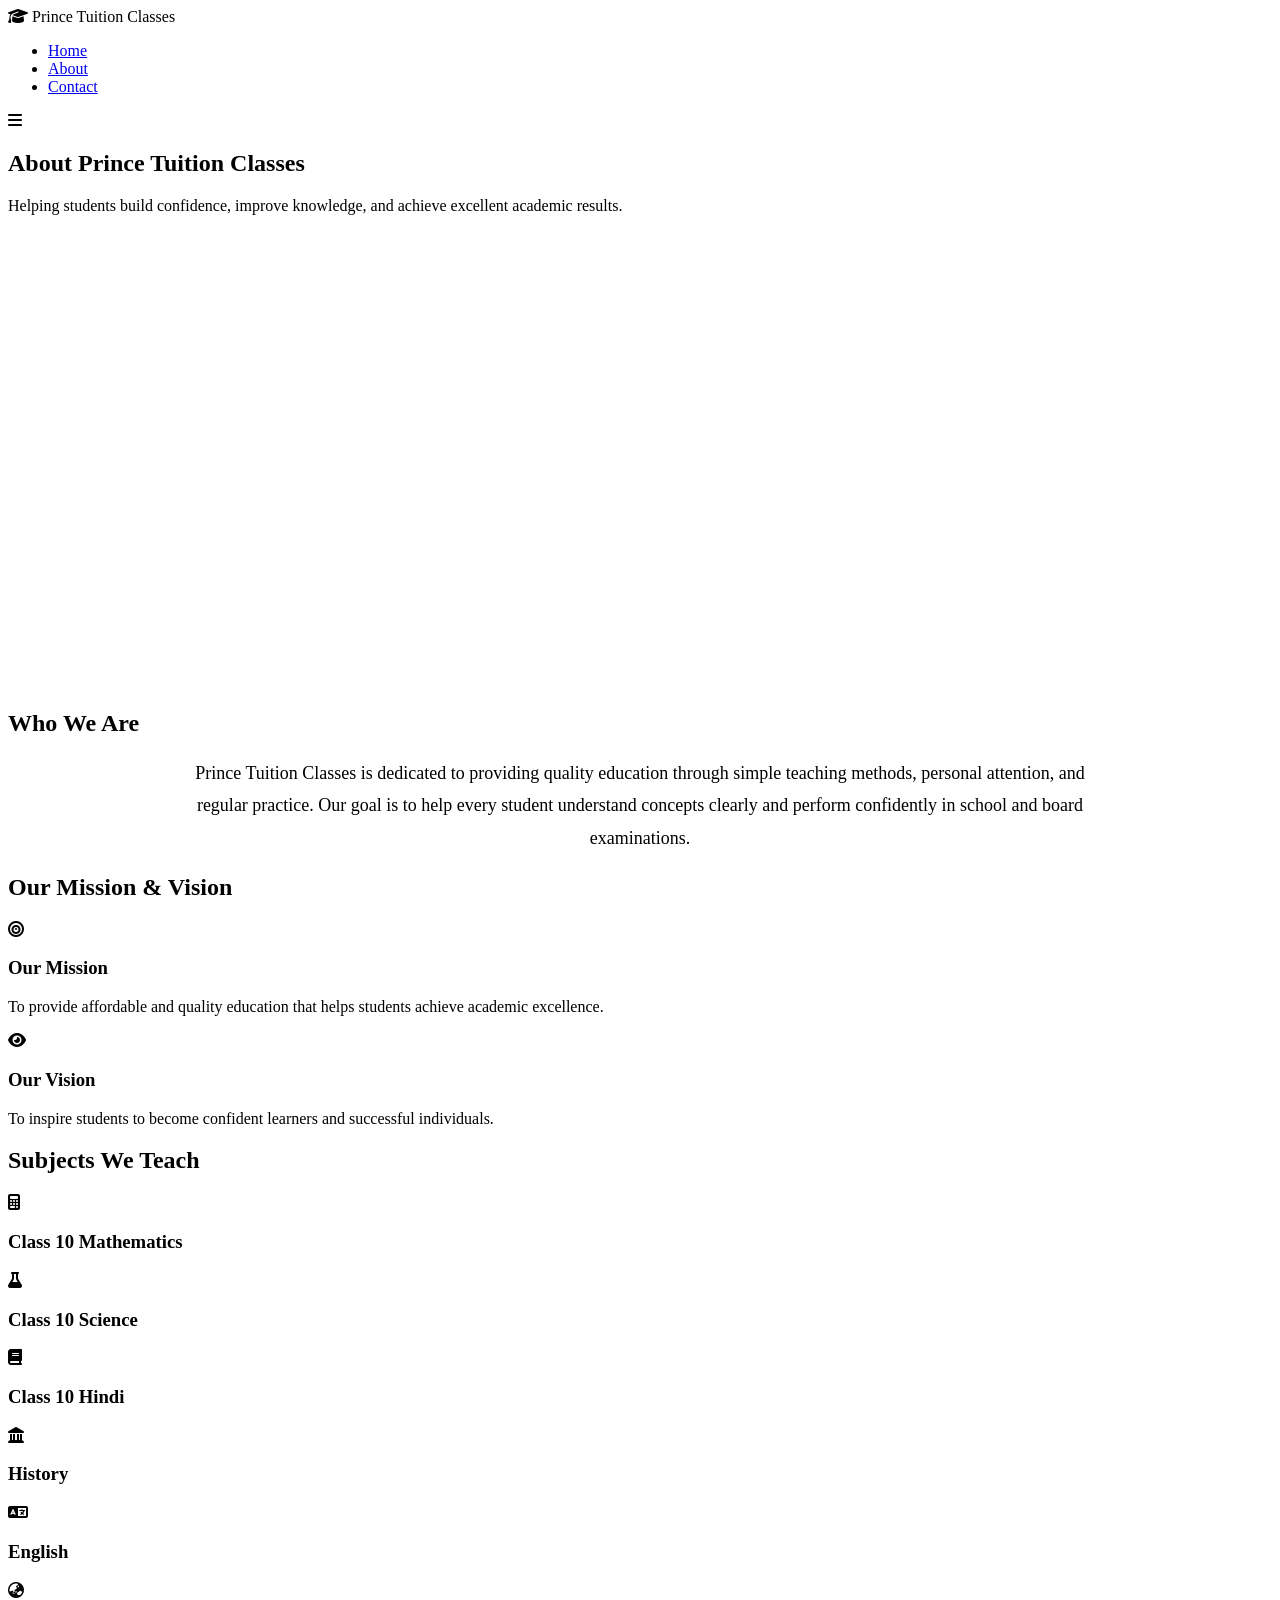
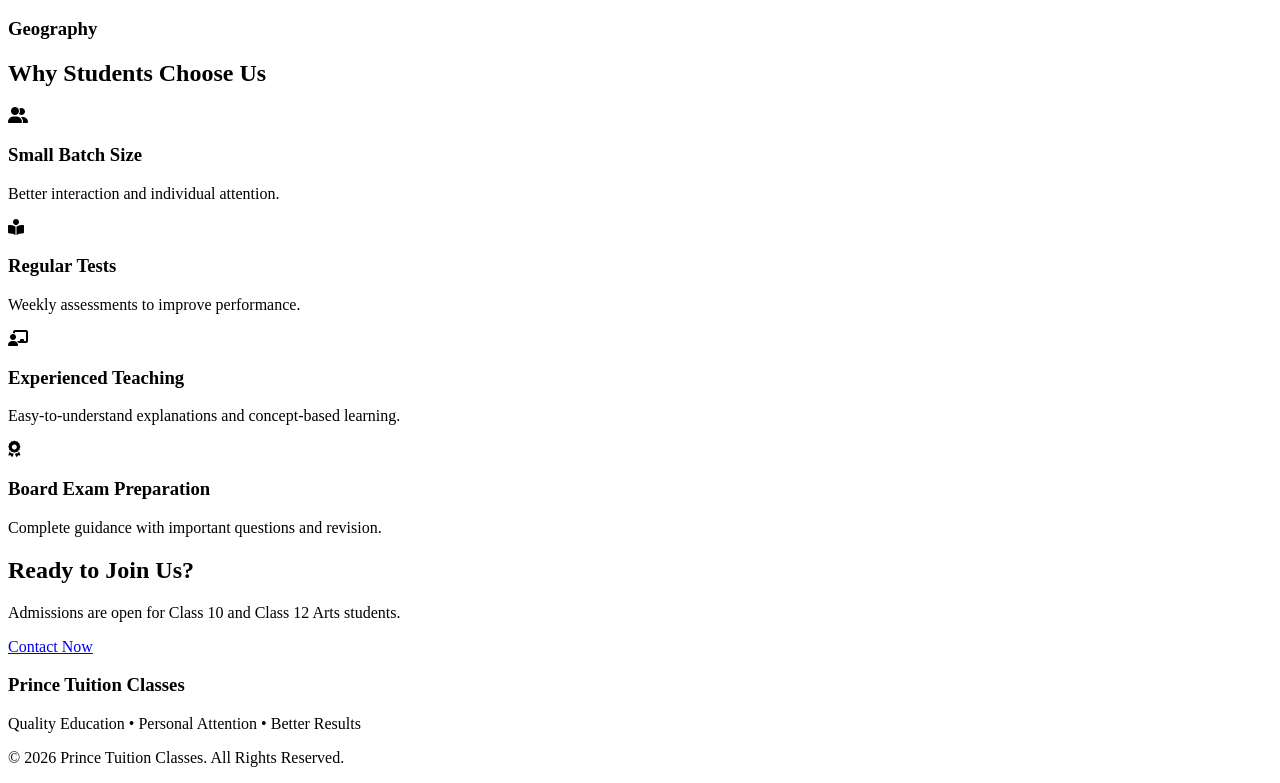
==== about.html @ 5e1ca899 "Create about.html" ====
<!DOCTYPE html>
<html lang="en">

<head>

<meta charset="UTF-8">
<meta name="viewport" content="width=device-width, initial-scale=1.0">

<title>About | Prince Tuition Classes</title>

<link rel="stylesheet" href="css/style.css">

<link rel="preconnect" href="https://fonts.googleapis.com">
<link rel="preconnect" href="https://fonts.gstatic.com" crossorigin>

<link href="https://fonts.googleapis.com/css2?family=Poppins:wght@300;400;500;600;700&display=swap" rel="stylesheet">

<link rel="stylesheet"
href="https://cdnjs.cloudflare.com/ajax/libs/font-awesome/6.6.0/css/all.min.css">

</head>

<body>

<!-- ================= NAVBAR ================= -->

<header>

<nav class="navbar">

<div class="logo">
<i class="fa-solid fa-graduation-cap"></i>
Prince Tuition Classes
</div>

<ul class="nav-links">

<li><a href="index.html">Home</a></li>

<li><a href="about.html" class="active">About</a></li>

<li><a href="contact.html">Contact</a></li>

</ul>

<div class="menu-btn">
<i class="fa-solid fa-bars"></i>
</div>

</nav>

</header>

<!-- ================= ABOUT HERO ================= -->

<section class="hero" style="height:60vh;">

<div class="hero-content">

<h1>About Prince Tuition Classes</h1>

<p>
Helping students build confidence, improve knowledge, and achieve excellent academic results.
</p>

</div>

</section>

<!-- ================= ABOUT US ================= -->

<section class="courses">

<h2>Who We Are</h2>

<p style="max-width:900px;margin:auto;text-align:center;font-size:18px;line-height:1.8;">

Prince Tuition Classes is dedicated to providing quality education through simple teaching methods, personal attention, and regular practice. Our goal is to help every student understand concepts clearly and perform confidently in school and board examinations.

</p>

</section>

<!-- ================= MISSION & VISION ================= -->

<section class="why-us">

<h2>Our Mission & Vision</h2>

<div class="features">

<div class="feature">

<i class="fa-solid fa-bullseye"></i>

<h3>Our Mission</h3>

<p>
To provide affordable and quality education that helps students achieve academic excellence.
</p>

</div>

<div class="feature">

<i class="fa-solid fa-eye"></i>

<h3>Our Vision</h3>

<p>
To inspire students to become confident learners and successful individuals.
</p>

</div>

</div>

</section>

<!-- ================= SUBJECTS ================= -->

<section class="courses">

<h2>Subjects We Teach</h2>

<div class="course-container">

<div class="card">
<i class="fa-solid fa-calculator"></i>
<h3>Class 10 Mathematics</h3>
</div>

<div class="card">
<i class="fa-solid fa-flask"></i>
<h3>Class 10 Science</h3>
</div>

<div class="card">
<i class="fa-solid fa-book"></i>
<h3>Class 10 Hindi</h3>
</div>

<div class="card">
<i class="fa-solid fa-landmark"></i>
<h3>History</h3>
</div>

<div class="card">
<i class="fa-solid fa-language"></i>
<h3>English</h3>
</div>

<div class="card">
<i class="fa-solid fa-earth-asia"></i>
<h3>Geography</h3>
</div>

</div>

</section>

<!-- ================= WHY CHOOSE US ================= -->

<section class="why-us">

<h2>Why Students Choose Us</h2>

<div class="features">

<div class="feature">
<i class="fa-solid fa-user-group"></i>
<h3>Small Batch Size</h3>
<p>Better interaction and individual attention.</p>
</div>

<div class="feature">
<i class="fa-solid fa-book-open-reader"></i>
<h3>Regular Tests</h3>
<p>Weekly assessments to improve performance.</p>
</div>

<div class="feature">
<i class="fa-solid fa-chalkboard-user"></i>
<h3>Experienced Teaching</h3>
<p>Easy-to-understand explanations and concept-based learning.</p>
</div>

<div class="feature">
<i class="fa-solid fa-award"></i>
<h3>Board Exam Preparation</h3>
<p>Complete guidance with important questions and revision.</p>
</div>

</div>

</section>

<!-- ================= CTA ================= -->

<section class="cta">

<h2>Ready to Join Us?</h2>

<p>
Admissions are open for Class 10 and Class 12 Arts students.
</p>

<a href="contact.html" class="btn">
Contact Now
</a>

</section>

<!-- ================= FOOTER ================= -->

<footer>

<div class="footer-content">

<h3>Prince Tuition Classes</h3>

<p>
Quality Education • Personal Attention • Better Results
</p>

<p>
© 2026 Prince Tuition Classes. All Rights Reserved.
</p>

</div>

</footer>

<script src="js/script.js"></script>

</body>

</html>
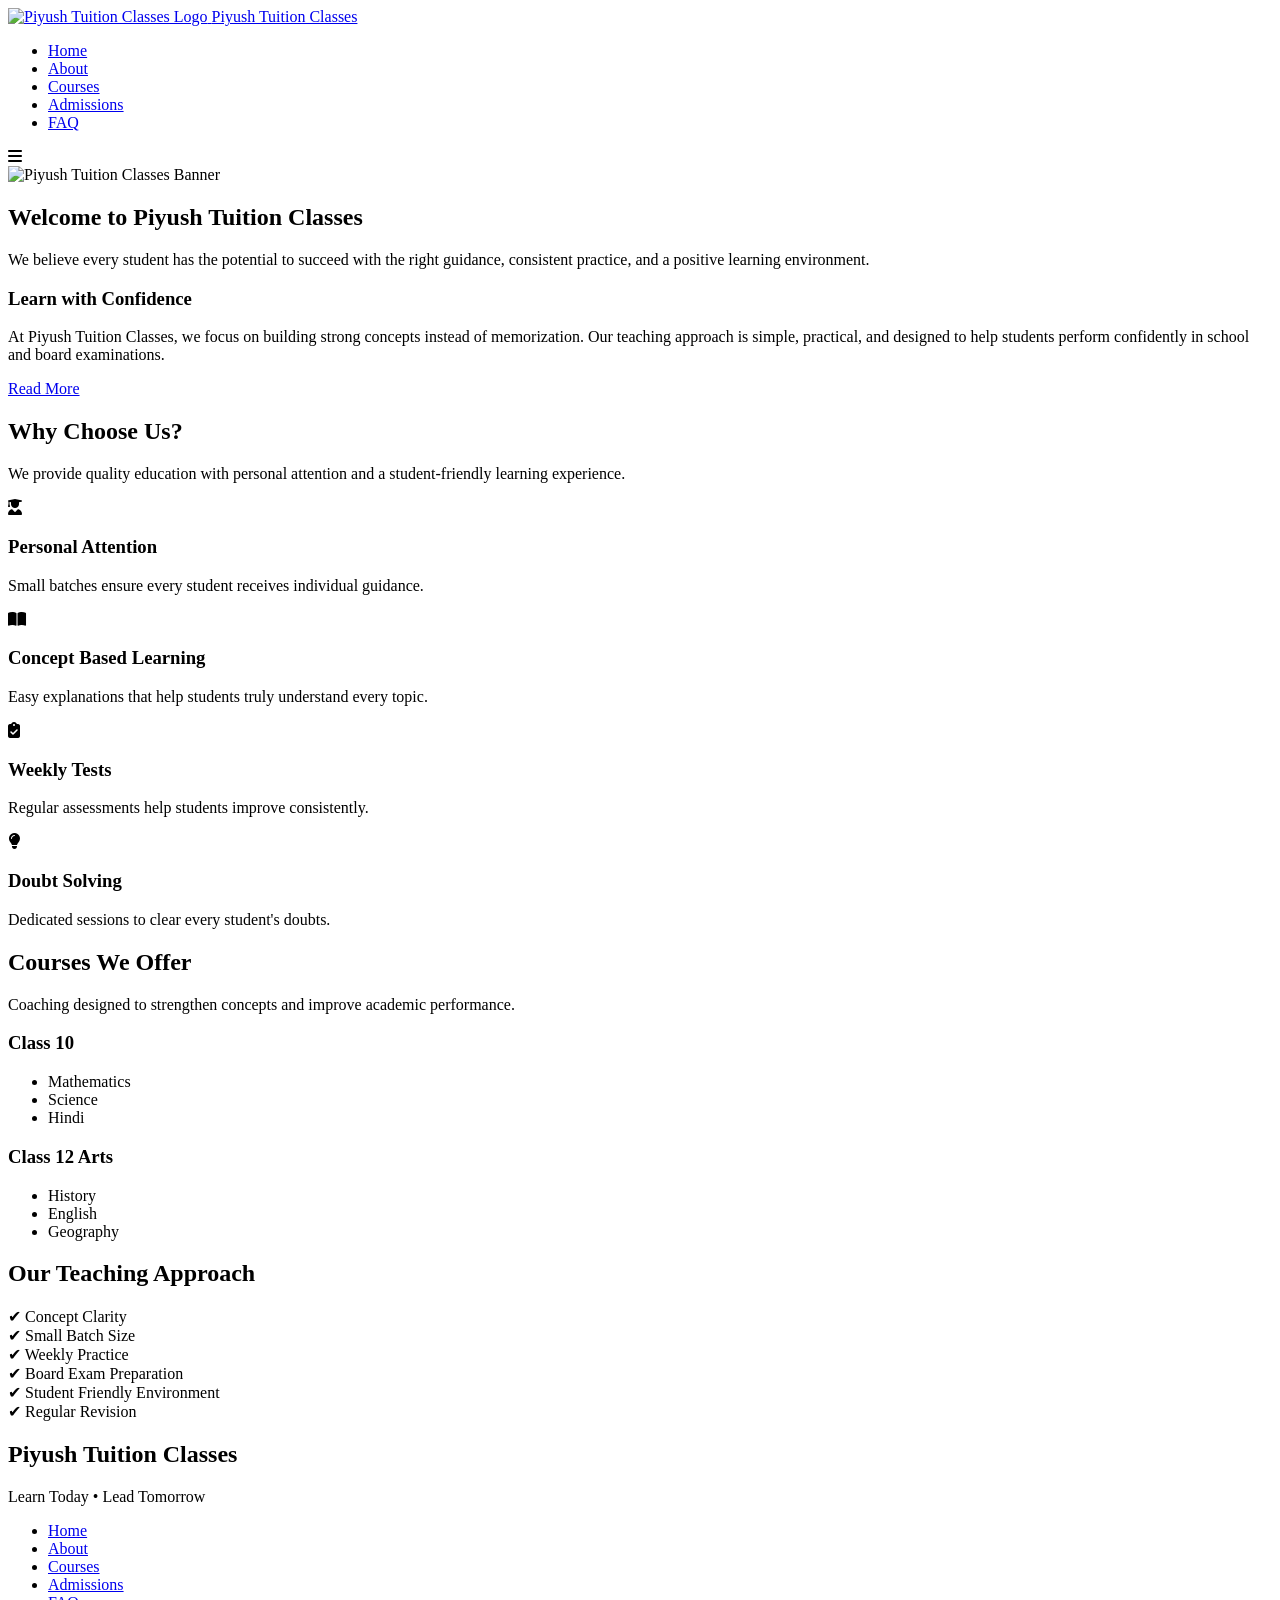
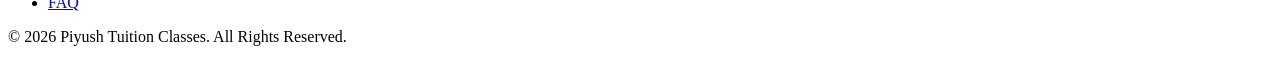
==== commit 5855e643: "Update about.html" ====
--- a/about.html
+++ b/about.html
@@ -3,235 +3,304 @@
 
 <head>
 
-<meta charset="UTF-8">
-<meta name="viewport" content="width=device-width, initial-scale=1.0">
-
-<title>About | Prince Tuition Classes</title>
-
-<link rel="stylesheet" href="css/style.css">
-
-<link rel="preconnect" href="https://fonts.googleapis.com">
-<link rel="preconnect" href="https://fonts.gstatic.com" crossorigin>
-
-<link href="https://fonts.googleapis.com/css2?family=Poppins:wght@300;400;500;600;700&display=swap" rel="stylesheet">
-
-<link rel="stylesheet"
-href="https://cdnjs.cloudflare.com/ajax/libs/font-awesome/6.6.0/css/all.min.css">
+    <meta charset="UTF-8">
+    <meta name="viewport" content="width=device-width, initial-scale=1.0">
+
+    <title>Piyush Tuition Classes | Learn Today, Lead Tomorrow</title>
+
+    <meta name="description"
+        content="Piyush Tuition Classes provides quality coaching for Class 10 Mathematics, Science, Hindi and Class 12 Arts subjects including History, English and Geography.">
+
+    <!-- Google Font -->
+    <link rel="preconnect" href="https://fonts.googleapis.com">
+    <link rel="preconnect" href="https://fonts.gstatic.com" crossorigin>
+
+    <link href="https://fonts.googleapis.com/css2?family=Poppins:wght@300;400;500;600;700;800&display=swap"
+        rel="stylesheet">
+
+    <!-- Font Awesome -->
+    <link rel="stylesheet"
+        href="https://cdnjs.cloudflare.com/ajax/libs/font-awesome/6.7.2/css/all.min.css">
+
+    <!-- CSS -->
+    <link rel="stylesheet" href="css/style.css">
+    <link rel="stylesheet" href="css/responsive.css">
 
 </head>
 
 <body>
 
-<!-- ================= NAVBAR ================= -->
-
-<header>
-
-<nav class="navbar">
-
-<div class="logo">
-<i class="fa-solid fa-graduation-cap"></i>
-Prince Tuition Classes
-</div>
-
-<ul class="nav-links">
-
-<li><a href="index.html">Home</a></li>
-
-<li><a href="about.html" class="active">About</a></li>
-
-<li><a href="contact.html">Contact</a></li>
-
-</ul>
-
-<div class="menu-btn">
-<i class="fa-solid fa-bars"></i>
-</div>
-
-</nav>
-
-</header>
-
-<!-- ================= ABOUT HERO ================= -->
-
-<section class="hero" style="height:60vh;">
-
-<div class="hero-content">
-
-<h1>About Prince Tuition Classes</h1>
-
-<p>
-Helping students build confidence, improve knowledge, and achieve excellent academic results.
-</p>
-
-</div>
-
-</section>
-
-<!-- ================= ABOUT US ================= -->
-
-<section class="courses">
-
-<h2>Who We Are</h2>
-
-<p style="max-width:900px;margin:auto;text-align:center;font-size:18px;line-height:1.8;">
-
-Prince Tuition Classes is dedicated to providing quality education through simple teaching methods, personal attention, and regular practice. Our goal is to help every student understand concepts clearly and perform confidently in school and board examinations.
-
-</p>
-
-</section>
-
-<!-- ================= MISSION & VISION ================= -->
-
-<section class="why-us">
-
-<h2>Our Mission & Vision</h2>
-
-<div class="features">
-
-<div class="feature">
-
-<i class="fa-solid fa-bullseye"></i>
-
-<h3>Our Mission</h3>
-
-<p>
-To provide affordable and quality education that helps students achieve academic excellence.
-</p>
-
-</div>
-
-<div class="feature">
-
-<i class="fa-solid fa-eye"></i>
-
-<h3>Our Vision</h3>
-
-<p>
-To inspire students to become confident learners and successful individuals.
-</p>
-
-</div>
-
-</div>
-
-</section>
-
-<!-- ================= SUBJECTS ================= -->
-
-<section class="courses">
-
-<h2>Subjects We Teach</h2>
-
-<div class="course-container">
-
-<div class="card">
-<i class="fa-solid fa-calculator"></i>
-<h3>Class 10 Mathematics</h3>
-</div>
-
-<div class="card">
-<i class="fa-solid fa-flask"></i>
-<h3>Class 10 Science</h3>
-</div>
-
-<div class="card">
-<i class="fa-solid fa-book"></i>
-<h3>Class 10 Hindi</h3>
-</div>
-
-<div class="card">
-<i class="fa-solid fa-landmark"></i>
-<h3>History</h3>
-</div>
-
-<div class="card">
-<i class="fa-solid fa-language"></i>
-<h3>English</h3>
-</div>
-
-<div class="card">
-<i class="fa-solid fa-earth-asia"></i>
-<h3>Geography</h3>
-</div>
-
-</div>
-
-</section>
-
-<!-- ================= WHY CHOOSE US ================= -->
-
-<section class="why-us">
-
-<h2>Why Students Choose Us</h2>
-
-<div class="features">
-
-<div class="feature">
-<i class="fa-solid fa-user-group"></i>
-<h3>Small Batch Size</h3>
-<p>Better interaction and individual attention.</p>
-</div>
-
-<div class="feature">
-<i class="fa-solid fa-book-open-reader"></i>
-<h3>Regular Tests</h3>
-<p>Weekly assessments to improve performance.</p>
-</div>
-
-<div class="feature">
-<i class="fa-solid fa-chalkboard-user"></i>
-<h3>Experienced Teaching</h3>
-<p>Easy-to-understand explanations and concept-based learning.</p>
-</div>
-
-<div class="feature">
-<i class="fa-solid fa-award"></i>
-<h3>Board Exam Preparation</h3>
-<p>Complete guidance with important questions and revision.</p>
-</div>
-
-</div>
-
-</section>
-
-<!-- ================= CTA ================= -->
-
-<section class="cta">
-
-<h2>Ready to Join Us?</h2>
-
-<p>
-Admissions are open for Class 10 and Class 12 Arts students.
-</p>
-
-<a href="contact.html" class="btn">
-Contact Now
-</a>
-
-</section>
-
-<!-- ================= FOOTER ================= -->
-
-<footer>
-
-<div class="footer-content">
-
-<h3>Prince Tuition Classes</h3>
-
-<p>
-Quality Education • Personal Attention • Better Results
-</p>
-
-<p>
-© 2026 Prince Tuition Classes. All Rights Reserved.
-</p>
-
-</div>
-
-</footer>
-
-<script src="js/script.js"></script>
+    <!-- ================= NAVIGATION ================= -->
+
+    <header>
+
+        <nav class="navbar">
+
+            <a href="index.html" class="logo">
+
+                <img src="images/logo.png" alt="Piyush Tuition Classes Logo">
+
+                <span>Piyush Tuition Classes</span>
+
+            </a>
+
+            <ul class="nav-links">
+
+                <li><a href="index.html" class="active">Home</a></li>
+
+                <li><a href="about.html">About</a></li>
+
+                <li><a href="courses.html">Courses</a></li>
+
+                <li><a href="admissions.html">Admissions</a></li>
+
+                <li><a href="faq.html">FAQ</a></li>
+
+            </ul>
+
+            <div class="menu-btn">
+                <i class="fa-solid fa-bars"></i>
+            </div>
+
+        </nav>
+
+    </header>
+
+    <!-- ================= HERO BANNER ================= -->
+
+    <section class="hero">
+
+        <img src="images/hero-banner.png" alt="Piyush Tuition Classes Banner">
+
+    </section>
+
+    <!-- ================= ABOUT PREVIEW ================= -->
+
+    <section class="about-preview">
+
+        <div class="container">
+
+            <div class="section-title">
+
+                <h2>Welcome to Piyush Tuition Classes</h2>
+
+                <p>
+                    We believe every student has the potential to succeed with the right guidance,
+                    consistent practice, and a positive learning environment.
+                </p>
+
+            </div>
+
+            <div class="about-content">
+
+                <div class="about-text">
+
+                    <h3>Learn with Confidence</h3>
+
+                    <p>
+
+                        At Piyush Tuition Classes, we focus on building strong concepts instead of
+                        memorization. Our teaching approach is simple, practical, and designed to
+                        help students perform confidently in school and board examinations.
+
+                    </p>
+
+                    <a href="about.html" class="btn">
+                        Read More
+                    </a>
+
+                </div>
+
+            </div>
+
+        </div>
+
+    </section>
+
+    <!-- ================= WHY CHOOSE US ================= -->
+
+    <section class="why-us">
+
+        <div class="container">
+
+            <div class="section-title">
+
+                <h2>Why Choose Us?</h2>
+
+                <p>
+                    We provide quality education with personal attention and a student-friendly learning experience.
+                </p>
+
+            </div>
+
+            <div class="feature-grid">
+
+                <div class="feature-card">
+
+                    <i class="fa-solid fa-user-graduate"></i>
+
+                    <h3>Personal Attention</h3>
+
+                    <p>Small batches ensure every student receives individual guidance.</p>
+
+                </div>
+
+                <div class="feature-card">
+
+                    <i class="fa-solid fa-book-open"></i>
+
+                    <h3>Concept Based Learning</h3>
+
+                    <p>Easy explanations that help students truly understand every topic.</p>
+
+                </div>
+
+                <div class="feature-card">
+
+                    <i class="fa-solid fa-clipboard-check"></i>
+
+                    <h3>Weekly Tests</h3>
+
+                    <p>Regular assessments help students improve consistently.</p>
+
+                </div>
+
+                <div class="feature-card">
+
+                    <i class="fa-solid fa-lightbulb"></i>
+
+                    <h3>Doubt Solving</h3>
+
+                    <p>Dedicated sessions to clear every student's doubts.</p>
+
+                </div>
+
+            </div>
+
+        </div>
+
+    </section>
+
+    <!-- ================= COURSES ================= -->
+
+    <section class="courses-home">
+
+        <div class="container">
+
+            <div class="section-title">
+
+                <h2>Courses We Offer</h2>
+
+                <p>
+                    Coaching designed to strengthen concepts and improve academic performance.
+                </p>
+
+            </div>
+
+            <div class="course-grid">
+
+                <div class="course-card">
+
+                    <h3>Class 10</h3>
+
+                    <ul>
+
+                        <li>Mathematics</li>
+                        <li>Science</li>
+                        <li>Hindi</li>
+
+                    </ul>
+
+                </div>
+
+                <div class="course-card">
+
+                    <h3>Class 12 Arts</h3>
+
+                    <ul>
+
+                        <li>History</li>
+                        <li>English</li>
+                        <li>Geography</li>
+
+                    </ul>
+
+                </div>
+
+            </div>
+
+        </div>
+
+    </section>
+
+    <!-- ================= TEACHING FEATURES ================= -->
+
+    <section class="teaching">
+
+        <div class="container">
+
+            <div class="section-title">
+
+                <h2>Our Teaching Approach</h2>
+
+            </div>
+
+            <div class="teaching-grid">
+
+                <div>✔ Concept Clarity</div>
+
+                <div>✔ Small Batch Size</div>
+
+                <div>✔ Weekly Practice</div>
+
+                <div>✔ Board Exam Preparation</div>
+
+                <div>✔ Student Friendly Environment</div>
+
+                <div>✔ Regular Revision</div>
+
+            </div>
+
+        </div>
+
+    </section>
+
+    <!-- ================= FOOTER ================= -->
+
+    <footer>
+
+        <div class="container">
+
+            <h2>Piyush Tuition Classes</h2>
+
+            <p>Learn Today • Lead Tomorrow</p>
+
+            <ul>
+
+                <li><a href="index.html">Home</a></li>
+
+                <li><a href="about.html">About</a></li>
+
+                <li><a href="courses.html">Courses</a></li>
+
+                <li><a href="admissions.html">Admissions</a></li>
+
+                <li><a href="faq.html">FAQ</a></li>
+
+            </ul>
+
+            <p class="copyright">
+
+                © 2026 Piyush Tuition Classes. All Rights Reserved.
+
+            </p>
+
+        </div>
+
+    </footer>
+
+    <!-- JavaScript -->
+    <script src="js/script.js"></script>
 
 </body>
 
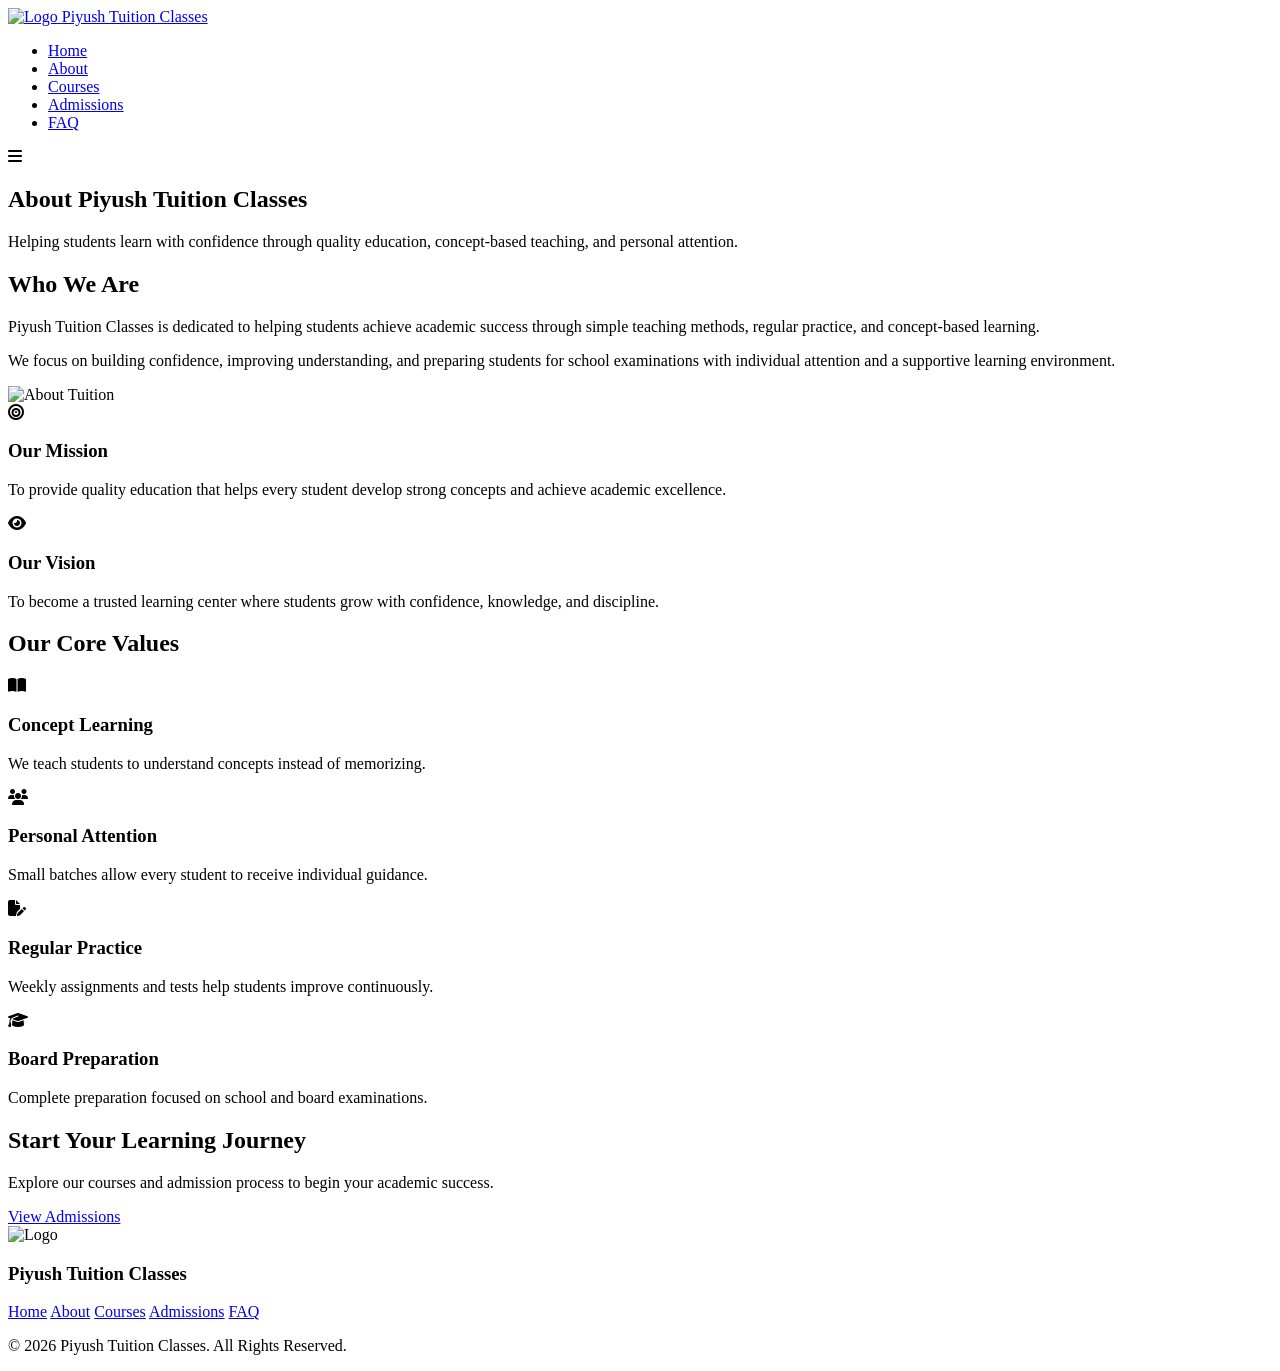
==== commit c9f83a60: "Update about.html" ====
--- a/about.html
+++ b/about.html
@@ -6,301 +6,303 @@
     <meta charset="UTF-8">
     <meta name="viewport" content="width=device-width, initial-scale=1.0">
 
-    <title>Piyush Tuition Classes | Learn Today, Lead Tomorrow</title>
+    <title>About Us | Piyush Tuition Classes</title>
 
     <meta name="description"
-        content="Piyush Tuition Classes provides quality coaching for Class 10 Mathematics, Science, Hindi and Class 12 Arts subjects including History, English and Geography.">
+        content="Learn more about Piyush Tuition Classes, our mission, teaching approach, and commitment to quality education.">
 
     <!-- Google Font -->
+
     <link rel="preconnect" href="https://fonts.googleapis.com">
+
     <link rel="preconnect" href="https://fonts.gstatic.com" crossorigin>
 
     <link href="https://fonts.googleapis.com/css2?family=Poppins:wght@300;400;500;600;700;800&display=swap"
         rel="stylesheet">
 
     <!-- Font Awesome -->
+
     <link rel="stylesheet"
         href="https://cdnjs.cloudflare.com/ajax/libs/font-awesome/6.7.2/css/all.min.css">
 
     <!-- CSS -->
+
     <link rel="stylesheet" href="css/style.css">
+    <link rel="stylesheet" href="css/about.css">
     <link rel="stylesheet" href="css/responsive.css">
 
 </head>
 
 <body>
 
-    <!-- ================= NAVIGATION ================= -->
-
-    <header>
-
-        <nav class="navbar">
-
-            <a href="index.html" class="logo">
-
-                <img src="images/logo.png" alt="Piyush Tuition Classes Logo">
-
-                <span>Piyush Tuition Classes</span>
-
-            </a>
-
-            <ul class="nav-links">
-
-                <li><a href="index.html" class="active">Home</a></li>
-
-                <li><a href="about.html">About</a></li>
-
-                <li><a href="courses.html">Courses</a></li>
-
-                <li><a href="admissions.html">Admissions</a></li>
-
-                <li><a href="faq.html">FAQ</a></li>
-
-            </ul>
-
-            <div class="menu-btn">
-                <i class="fa-solid fa-bars"></i>
-            </div>
-
-        </nav>
-
-    </header>
-
-    <!-- ================= HERO BANNER ================= -->
-
-    <section class="hero">
-
-        <img src="images/hero-banner.png" alt="Piyush Tuition Classes Banner">
-
-    </section>
-
-    <!-- ================= ABOUT PREVIEW ================= -->
-
-    <section class="about-preview">
-
-        <div class="container">
-
-            <div class="section-title">
-
-                <h2>Welcome to Piyush Tuition Classes</h2>
-
-                <p>
-                    We believe every student has the potential to succeed with the right guidance,
-                    consistent practice, and a positive learning environment.
-                </p>
-
-            </div>
-
-            <div class="about-content">
-
-                <div class="about-text">
-
-                    <h3>Learn with Confidence</h3>
-
-                    <p>
-
-                        At Piyush Tuition Classes, we focus on building strong concepts instead of
-                        memorization. Our teaching approach is simple, practical, and designed to
-                        help students perform confidently in school and board examinations.
-
-                    </p>
-
-                    <a href="about.html" class="btn">
-                        Read More
-                    </a>
-
-                </div>
-
-            </div>
-
-        </div>
-
-    </section>
-
-    <!-- ================= WHY CHOOSE US ================= -->
-
-    <section class="why-us">
-
-        <div class="container">
-
-            <div class="section-title">
-
-                <h2>Why Choose Us?</h2>
-
-                <p>
-                    We provide quality education with personal attention and a student-friendly learning experience.
-                </p>
-
-            </div>
-
-            <div class="feature-grid">
-
-                <div class="feature-card">
-
-                    <i class="fa-solid fa-user-graduate"></i>
-
-                    <h3>Personal Attention</h3>
-
-                    <p>Small batches ensure every student receives individual guidance.</p>
-
-                </div>
-
-                <div class="feature-card">
-
-                    <i class="fa-solid fa-book-open"></i>
-
-                    <h3>Concept Based Learning</h3>
-
-                    <p>Easy explanations that help students truly understand every topic.</p>
-
-                </div>
-
-                <div class="feature-card">
-
-                    <i class="fa-solid fa-clipboard-check"></i>
-
-                    <h3>Weekly Tests</h3>
-
-                    <p>Regular assessments help students improve consistently.</p>
-
-                </div>
-
-                <div class="feature-card">
-
-                    <i class="fa-solid fa-lightbulb"></i>
-
-                    <h3>Doubt Solving</h3>
-
-                    <p>Dedicated sessions to clear every student's doubts.</p>
-
-                </div>
-
-            </div>
-
-        </div>
-
-    </section>
-
-    <!-- ================= COURSES ================= -->
-
-    <section class="courses-home">
-
-        <div class="container">
-
-            <div class="section-title">
-
-                <h2>Courses We Offer</h2>
-
-                <p>
-                    Coaching designed to strengthen concepts and improve academic performance.
-                </p>
-
-            </div>
-
-            <div class="course-grid">
-
-                <div class="course-card">
-
-                    <h3>Class 10</h3>
-
-                    <ul>
-
-                        <li>Mathematics</li>
-                        <li>Science</li>
-                        <li>Hindi</li>
-
-                    </ul>
-
-                </div>
-
-                <div class="course-card">
-
-                    <h3>Class 12 Arts</h3>
-
-                    <ul>
-
-                        <li>History</li>
-                        <li>English</li>
-                        <li>Geography</li>
-
-                    </ul>
-
-                </div>
-
-            </div>
-
-        </div>
-
-    </section>
-
-    <!-- ================= TEACHING FEATURES ================= -->
-
-    <section class="teaching">
-
-        <div class="container">
-
-            <div class="section-title">
-
-                <h2>Our Teaching Approach</h2>
-
-            </div>
-
-            <div class="teaching-grid">
-
-                <div>✔ Concept Clarity</div>
-
-                <div>✔ Small Batch Size</div>
-
-                <div>✔ Weekly Practice</div>
-
-                <div>✔ Board Exam Preparation</div>
-
-                <div>✔ Student Friendly Environment</div>
-
-                <div>✔ Regular Revision</div>
-
-            </div>
-
-        </div>
-
-    </section>
-
-    <!-- ================= FOOTER ================= -->
-
-    <footer>
-
-        <div class="container">
-
-            <h2>Piyush Tuition Classes</h2>
-
-            <p>Learn Today • Lead Tomorrow</p>
-
-            <ul>
-
-                <li><a href="index.html">Home</a></li>
-
-                <li><a href="about.html">About</a></li>
-
-                <li><a href="courses.html">Courses</a></li>
-
-                <li><a href="admissions.html">Admissions</a></li>
-
-                <li><a href="faq.html">FAQ</a></li>
-
-            </ul>
-
-            <p class="copyright">
-
-                © 2026 Piyush Tuition Classes. All Rights Reserved.
-
-            </p>
-
-        </div>
-
-    </footer>
-
-    <!-- JavaScript -->
-    <script src="js/script.js"></script>
+<!-- ================= NAVIGATION ================= -->
+
+<header>
+
+    <nav class="navbar">
+
+        <a href="index.html" class="logo">
+
+            <img src="images/logo.png" alt="Logo">
+
+            <span>Piyush Tuition Classes</span>
+
+        </a>
+
+        <ul class="nav-links">
+
+            <li><a href="index.html">Home</a></li>
+
+            <li><a href="about.html" class="active">About</a></li>
+
+            <li><a href="courses.html">Courses</a></li>
+
+            <li><a href="admissions.html">Admissions</a></li>
+
+            <li><a href="faq.html">FAQ</a></li>
+
+        </ul>
+
+        <div class="menu-btn">
+
+            <i class="fa-solid fa-bars"></i>
+
+        </div>
+
+    </nav>
+
+</header>
+
+<!-- ================= PAGE HERO ================= -->
+
+<section class="page-hero">
+
+    <div class="container">
+
+        <h1>About Piyush Tuition Classes</h1>
+
+        <p>
+            Helping students learn with confidence through quality education,
+            concept-based teaching, and personal attention.
+        </p>
+
+    </div>
+
+</section>
+
+<!-- ================= ABOUT ================= -->
+
+<section class="about-section">
+
+    <div class="container">
+
+        <div class="about-content">
+
+            <div class="about-text">
+
+                <h2>Who We Are</h2>
+
+                <p>
+
+                    Piyush Tuition Classes is dedicated to helping students
+                    achieve academic success through simple teaching methods,
+                    regular practice, and concept-based learning.
+
+                </p>
+
+                <p>
+
+                    We focus on building confidence, improving understanding,
+                    and preparing students for school examinations with
+                    individual attention and a supportive learning environment.
+
+                </p>
+
+            </div>
+
+            <div class="about-image">
+
+                <img src="images/about.jpg" alt="About Tuition">
+
+            </div>
+
+        </div>
+
+    </div>
+
+</section>
+
+<!-- ================= MISSION & VISION ================= -->
+
+<section class="mission">
+
+    <div class="container">
+
+        <div class="cards">
+
+            <div class="card">
+
+                <i class="fa-solid fa-bullseye"></i>
+
+                <h3>Our Mission</h3>
+
+                <p>
+
+                    To provide quality education that helps every student
+                    develop strong concepts and achieve academic excellence.
+
+                </p>
+
+            </div>
+
+            <div class="card">
+
+                <i class="fa-solid fa-eye"></i>
+
+                <h3>Our Vision</h3>
+
+                <p>
+
+                    To become a trusted learning center where students grow
+                    with confidence, knowledge, and discipline.
+
+                </p>
+
+            </div>
+
+        </div>
+
+    </div>
+
+</section>
+
+<!-- ================= OUR VALUES ================= -->
+
+<section class="values">
+
+    <div class="container">
+
+        <h2>Our Core Values</h2>
+
+        <div class="cards">
+
+            <div class="card">
+
+                <i class="fa-solid fa-book-open"></i>
+
+                <h3>Concept Learning</h3>
+
+                <p>
+                    We teach students to understand concepts instead of memorizing.
+                </p>
+
+            </div>
+
+            <div class="card">
+
+                <i class="fa-solid fa-users"></i>
+
+                <h3>Personal Attention</h3>
+
+                <p>
+                    Small batches allow every student to receive individual guidance.
+                </p>
+
+            </div>
+
+            <div class="card">
+
+                <i class="fa-solid fa-file-pen"></i>
+
+                <h3>Regular Practice</h3>
+
+                <p>
+                    Weekly assignments and tests help students improve continuously.
+                </p>
+
+            </div>
+
+            <div class="card">
+
+                <i class="fa-solid fa-graduation-cap"></i>
+
+                <h3>Board Preparation</h3>
+
+                <p>
+                    Complete preparation focused on school and board examinations.
+                </p>
+
+            </div>
+
+        </div>
+
+    </div>
+
+</section>
+
+<!-- ================= CTA ================= -->
+
+<section class="admission">
+
+    <div class="container">
+
+        <h2>Start Your Learning Journey</h2>
+
+        <p>
+
+            Explore our courses and admission process to begin your academic success.
+
+        </p>
+
+        <a href="admissions.html" class="btn">
+
+            View Admissions
+
+        </a>
+
+    </div>
+
+</section>
+
+<!-- ================= FOOTER ================= -->
+
+<footer>
+
+    <div class="container">
+
+        <div class="footer-logo">
+
+            <img src="images/logo.png" alt="Logo">
+
+            <h3>Piyush Tuition Classes</h3>
+
+        </div>
+
+        <div class="footer-links">
+
+            <a href="index.html">Home</a>
+
+            <a href="about.html">About</a>
+
+            <a href="courses.html">Courses</a>
+
+            <a href="admissions.html">Admissions</a>
+
+            <a href="faq.html">FAQ</a>
+
+        </div>
+
+        <p>
+
+            © 2026 Piyush Tuition Classes. All Rights Reserved.
+
+        </p>
+
+    </div>
+
+</footer>
+
+<script src="js/script.js"></script>
 
 </body>
 
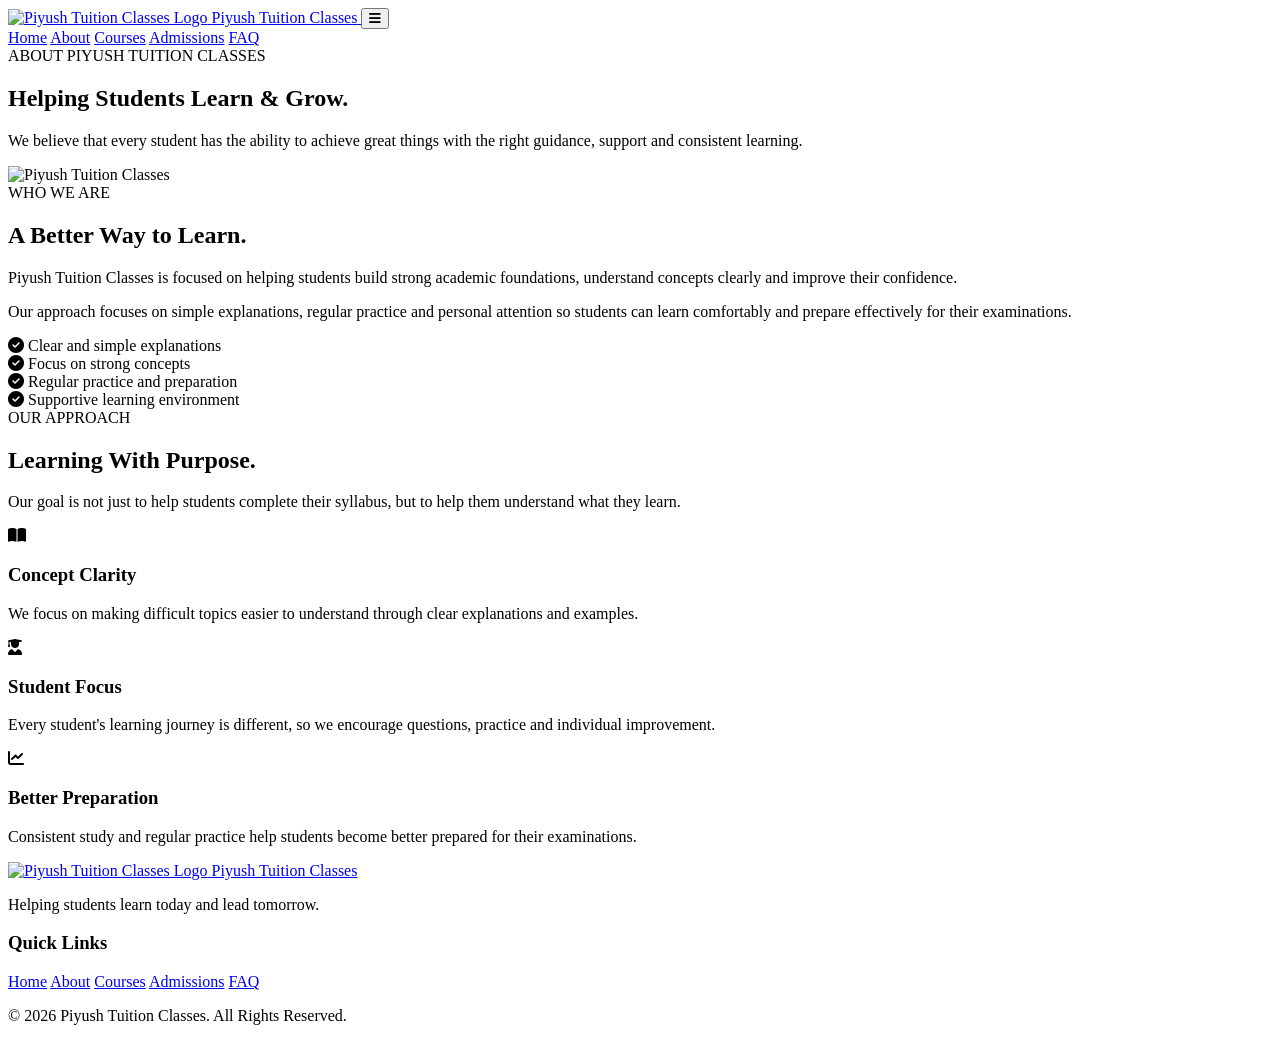
==== commit 06fc06e7: "Add files via upload" ====
--- a/about.html
+++ b/about.html
@@ -1,309 +1,384 @@
-<!DOCTYPE html>
-<html lang="en">
-
-<head>
-
-    <meta charset="UTF-8">
-    <meta name="viewport" content="width=device-width, initial-scale=1.0">
-
-    <title>About Us | Piyush Tuition Classes</title>
-
-    <meta name="description"
-        content="Learn more about Piyush Tuition Classes, our mission, teaching approach, and commitment to quality education.">
-
-    <!-- Google Font -->
-
-    <link rel="preconnect" href="https://fonts.googleapis.com">
-
-    <link rel="preconnect" href="https://fonts.gstatic.com" crossorigin>
-
-    <link href="https://fonts.googleapis.com/css2?family=Poppins:wght@300;400;500;600;700;800&display=swap"
-        rel="stylesheet">
-
-    <!-- Font Awesome -->
-
-    <link rel="stylesheet"
-        href="https://cdnjs.cloudflare.com/ajax/libs/font-awesome/6.7.2/css/all.min.css">
-
-    <!-- CSS -->
-
-    <link rel="stylesheet" href="css/style.css">
-    <link rel="stylesheet" href="css/about.css">
-    <link rel="stylesheet" href="css/responsive.css">
-
-</head>
-
-<body>
-
-<!-- ================= NAVIGATION ================= -->
-
-<header>
-
-    <nav class="navbar">
-
-        <a href="index.html" class="logo">
-
-            <img src="images/logo.png" alt="Logo">
-
-            <span>Piyush Tuition Classes</span>
-
-        </a>
-
-        <ul class="nav-links">
-
-            <li><a href="index.html">Home</a></li>
-
-            <li><a href="about.html" class="active">About</a></li>
-
-            <li><a href="courses.html">Courses</a></li>
-
-            <li><a href="admissions.html">Admissions</a></li>
-
-            <li><a href="faq.html">FAQ</a></li>
-
-        </ul>
-
-        <div class="menu-btn">
-
-            <i class="fa-solid fa-bars"></i>
-
-        </div>
-
-    </nav>
-
-</header>
-
-<!-- ================= PAGE HERO ================= -->
-
-<section class="page-hero">
-
-    <div class="container">
-
-        <h1>About Piyush Tuition Classes</h1>
-
-        <p>
-            Helping students learn with confidence through quality education,
-            concept-based teaching, and personal attention.
-        </p>
-
-    </div>
-
-</section>
-
-<!-- ================= ABOUT ================= -->
-
-<section class="about-section">
-
-    <div class="container">
-
-        <div class="about-content">
-
-            <div class="about-text">
-
-                <h2>Who We Are</h2>
-
-                <p>
-
-                    Piyush Tuition Classes is dedicated to helping students
-                    achieve academic success through simple teaching methods,
-                    regular practice, and concept-based learning.
-
-                </p>
-
-                <p>
-
-                    We focus on building confidence, improving understanding,
-                    and preparing students for school examinations with
-                    individual attention and a supportive learning environment.
-
-                </p>
-
-            </div>
-
-            <div class="about-image">
-
-                <img src="images/about.jpg" alt="About Tuition">
-
-            </div>
-
-        </div>
-
-    </div>
-
-</section>
-
-<!-- ================= MISSION & VISION ================= -->
-
-<section class="mission">
-
-    <div class="container">
-
-        <div class="cards">
-
-            <div class="card">
-
-                <i class="fa-solid fa-bullseye"></i>
-
-                <h3>Our Mission</h3>
-
-                <p>
-
-                    To provide quality education that helps every student
-                    develop strong concepts and achieve academic excellence.
-
-                </p>
-
-            </div>
-
-            <div class="card">
-
-                <i class="fa-solid fa-eye"></i>
-
-                <h3>Our Vision</h3>
-
-                <p>
-
-                    To become a trusted learning center where students grow
-                    with confidence, knowledge, and discipline.
-
-                </p>
-
-            </div>
-
-        </div>
-
-    </div>
-
-</section>
-
-<!-- ================= OUR VALUES ================= -->
-
-<section class="values">
-
-    <div class="container">
-
-        <h2>Our Core Values</h2>
-
-        <div class="cards">
-
-            <div class="card">
-
-                <i class="fa-solid fa-book-open"></i>
-
-                <h3>Concept Learning</h3>
-
-                <p>
-                    We teach students to understand concepts instead of memorizing.
-                </p>
-
-            </div>
-
-            <div class="card">
-
-                <i class="fa-solid fa-users"></i>
-
-                <h3>Personal Attention</h3>
-
-                <p>
-                    Small batches allow every student to receive individual guidance.
-                </p>
-
-            </div>
-
-            <div class="card">
-
-                <i class="fa-solid fa-file-pen"></i>
-
-                <h3>Regular Practice</h3>
-
-                <p>
-                    Weekly assignments and tests help students improve continuously.
-                </p>
-
-            </div>
-
-            <div class="card">
-
-                <i class="fa-solid fa-graduation-cap"></i>
-
-                <h3>Board Preparation</h3>
-
-                <p>
-                    Complete preparation focused on school and board examinations.
-                </p>
-
-            </div>
-
-        </div>
-
-    </div>
-
-</section>
-
-<!-- ================= CTA ================= -->
-
-<section class="admission">
-
-    <div class="container">
-
-        <h2>Start Your Learning Journey</h2>
-
-        <p>
-
-            Explore our courses and admission process to begin your academic success.
-
-        </p>
-
-        <a href="admissions.html" class="btn">
-
-            View Admissions
-
-        </a>
-
-    </div>
-
-</section>
-
-<!-- ================= FOOTER ================= -->
-
-<footer>
-
-    <div class="container">
-
-        <div class="footer-logo">
-
-            <img src="images/logo.png" alt="Logo">
-
-            <h3>Piyush Tuition Classes</h3>
-
-        </div>
-
-        <div class="footer-links">
-
-            <a href="index.html">Home</a>
-
-            <a href="about.html">About</a>
-
-            <a href="courses.html">Courses</a>
-
-            <a href="admissions.html">Admissions</a>
-
-            <a href="faq.html">FAQ</a>
-
-        </div>
-
-        <p>
-
-            © 2026 Piyush Tuition Classes. All Rights Reserved.
-
-        </p>
-
-    </div>
-
-</footer>
-
-<script src="js/script.js"></script>
-
-</body>
-
-</html>
+<!DOCTYPE html>
+<html lang="en">
+
+<head>
+
+    <meta charset="UTF-8">
+
+    <meta name="viewport"
+          content="width=device-width, initial-scale=1.0">
+
+    <title>About Us | Piyush Tuition Classes</title>
+
+    <!-- Main CSS -->
+    <link rel="stylesheet" href="css/style.css">
+
+    <!-- Home/Common CSS -->
+    <link rel="stylesheet" href="css/home.css">
+    <!-- About Page CSS -->
+    <link rel="stylesheet" href="css/about.css">
+    <!-- Responsive CSS -->
+    <link rel="stylesheet" href="css/responsive.css">
+
+    <!-- Font Awesome -->
+    <link rel="stylesheet"
+          href="https://cdnjs.cloudflare.com/ajax/libs/font-awesome/6.5.2/css/all.min.css">
+
+</head>
+
+
+<body>
+
+
+<!-- =========================================
+     HEADER
+========================================= -->
+
+<header class="header">
+
+    <nav class="navbar">
+
+        <a href="index.html" class="logo">
+
+            <img src="images/logo.png"
+                 alt="Piyush Tuition Classes Logo">
+
+            <span>Piyush Tuition Classes</span>
+
+        </a>
+
+
+        <button class="menu-btn" aria-label="Open Menu">
+
+            <i class="fa-solid fa-bars"></i>
+
+        </button>
+
+
+        <div class="nav-links">
+
+            <a href="index.html">Home</a>
+
+            <a href="about.html" class="active">About</a>
+
+            <a href="courses.html">Courses</a>
+
+            <a href="admissions.html">Admissions</a>
+
+            <a href="faq.html">FAQ</a>
+
+        </div>
+
+    </nav>
+
+</header>
+
+
+
+<!-- =========================================
+     ABOUT HERO
+========================================= -->
+
+<section class="about-hero">
+
+    <div class="container">
+
+        <div class="about-hero-content">
+
+            <span class="section-label">
+                ABOUT PIYUSH TUITION CLASSES
+            </span>
+
+            <h1>
+                Helping Students
+                <span>Learn & Grow.</span>
+            </h1>
+
+            <p>
+                We believe that every student has the ability
+                to achieve great things with the right guidance,
+                support and consistent learning.
+            </p>
+
+        </div>
+
+    </div>
+
+</section>
+
+
+
+<!-- =========================================
+     ABOUT US
+========================================= -->
+
+<section class="about-section">
+
+    <div class="container">
+
+        <div class="about-grid">
+
+
+            <div class="about-image">
+
+                <img src="images/hero-banner.png"
+                     alt="Piyush Tuition Classes">
+
+            </div>
+
+
+            <div class="about-content">
+
+                <span class="section-label">
+                    WHO WE ARE
+                </span>
+
+                <h2>
+                    A Better Way to
+                    <span>Learn.</span>
+                </h2>
+
+                <p>
+                    Piyush Tuition Classes is focused on helping
+                    students build strong academic foundations,
+                    understand concepts clearly and improve their
+                    confidence.
+                </p>
+
+                <p>
+                    Our approach focuses on simple explanations,
+                    regular practice and personal attention so
+                    students can learn comfortably and prepare
+                    effectively for their examinations.
+                </p>
+
+
+                <div class="about-points">
+
+                    <div class="about-point">
+
+                        <i class="fa-solid fa-circle-check"></i>
+
+                        <span>
+                            Clear and simple explanations
+                        </span>
+
+                    </div>
+
+
+                    <div class="about-point">
+
+                        <i class="fa-solid fa-circle-check"></i>
+
+                        <span>
+                            Focus on strong concepts
+                        </span>
+
+                    </div>
+
+
+                    <div class="about-point">
+
+                        <i class="fa-solid fa-circle-check"></i>
+
+                        <span>
+                            Regular practice and preparation
+                        </span>
+
+                    </div>
+
+
+                    <div class="about-point">
+
+                        <i class="fa-solid fa-circle-check"></i>
+
+                        <span>
+                            Supportive learning environment
+                        </span>
+
+                    </div>
+
+                </div>
+
+            </div>
+
+        </div>
+
+    </div>
+
+</section>
+
+
+
+<!-- =========================================
+     OUR APPROACH
+========================================= -->
+
+<section class="approach-section">
+
+    <div class="container">
+
+        <div class="section-heading">
+
+            <span class="section-label">
+                OUR APPROACH
+            </span>
+
+            <h2>
+                Learning With
+                <span>Purpose.</span>
+            </h2>
+
+            <p>
+                Our goal is not just to help students complete
+                their syllabus, but to help them understand what
+                they learn.
+            </p>
+
+        </div>
+
+
+        <div class="approach-grid">
+
+
+            <div class="approach-card">
+
+                <div class="approach-icon">
+
+                    <i class="fa-solid fa-book-open"></i>
+
+                </div>
+
+                <h3>
+                    Concept Clarity
+                </h3>
+
+                <p>
+                    We focus on making difficult topics easier
+                    to understand through clear explanations
+                    and examples.
+                </p>
+
+            </div>
+
+
+            <div class="approach-card">
+
+                <div class="approach-icon">
+
+                    <i class="fa-solid fa-user-graduate"></i>
+
+                </div>
+
+                <h3>
+                    Student Focus
+                </h3>
+
+                <p>
+                    Every student's learning journey is
+                    different, so we encourage questions,
+                    practice and individual improvement.
+                </p>
+
+            </div>
+
+
+            <div class="approach-card">
+
+                <div class="approach-icon">
+
+                    <i class="fa-solid fa-chart-line"></i>
+
+                </div>
+
+                <h3>
+                    Better Preparation
+                </h3>
+
+                <p>
+                    Consistent study and regular practice help
+                    students become better prepared for their
+                    examinations.
+                </p>
+
+            </div>
+
+        </div>
+
+    </div>
+
+</section>
+
+
+
+<!-- =========================================
+     FOOTER
+========================================= -->
+
+<footer class="footer">
+
+    <div class="container">
+
+        <div class="footer-top">
+
+
+            <div class="footer-brand">
+
+                <a href="index.html" class="logo">
+
+                    <img src="images/logo.png"
+                         alt="Piyush Tuition Classes Logo">
+
+                    <span>Piyush Tuition Classes</span>
+
+                </a>
+
+                <p>
+                    Helping students learn today
+                    and lead tomorrow.
+                </p>
+
+            </div>
+
+
+            <div class="footer-navigation">
+
+                <h3>Quick Links</h3>
+
+                <a href="index.html">Home</a>
+
+                <a href="about.html">About</a>
+
+                <a href="courses.html">Courses</a>
+
+                <a href="admissions.html">Admissions</a>
+
+                <a href="faq.html">FAQ</a>
+
+            </div>
+
+        </div>
+
+
+        <div class="footer-bottom">
+
+            <p>
+                © 2026 Piyush Tuition Classes.
+                All Rights Reserved.
+            </p>
+
+        </div>
+
+    </div>
+
+</footer>
+
+
+
+<!-- JavaScript -->
+
+<script src="js/script.js"></script>
+
+</body>
+
+</html>
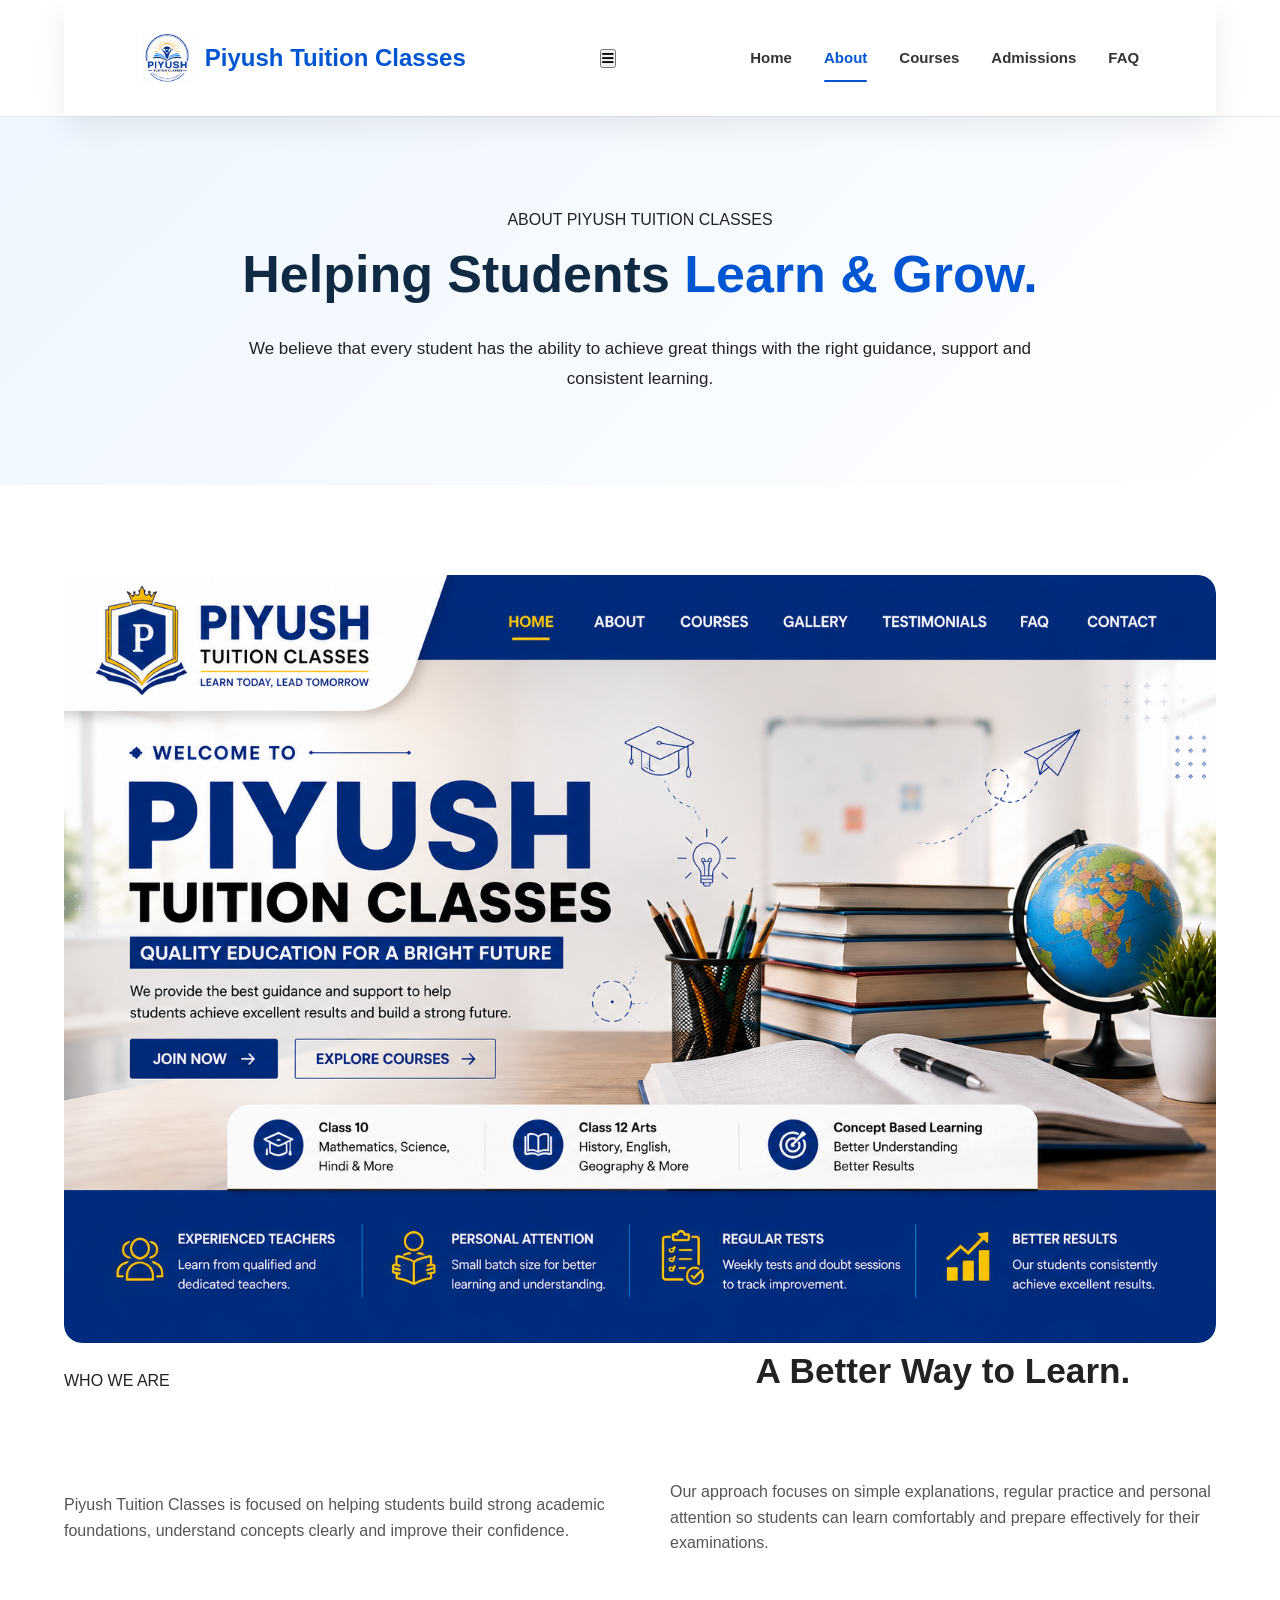
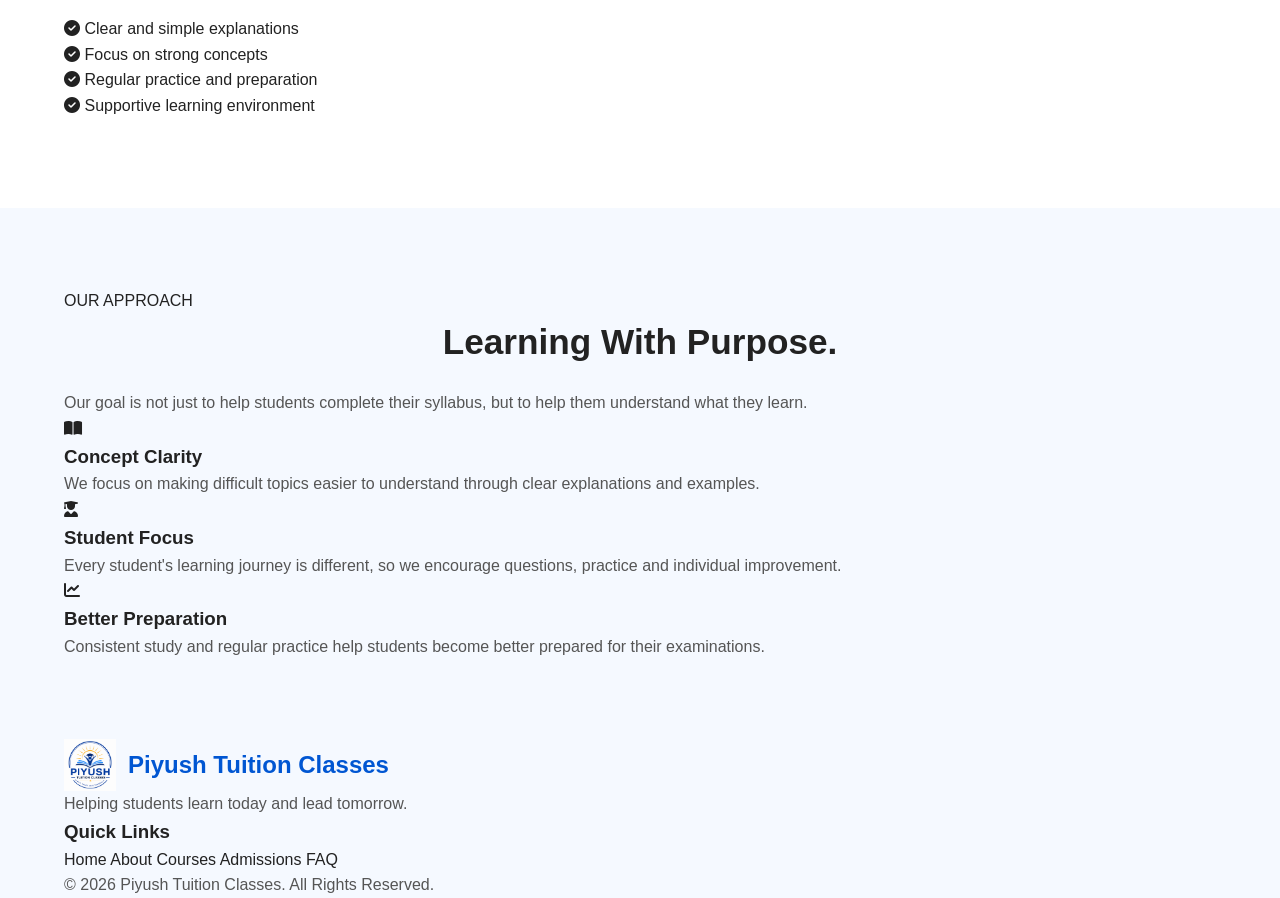
==== commit 6773f11e: "Update about.html" ====
--- a/about.html
+++ b/about.html
@@ -26,7 +26,7 @@
 
 </head>
 
-
+<script src="js/script.js"></script>
 <body>
 
 
@@ -381,4 +381,4 @@
 
 </body>
 
-</html>+</html>
--- a/css/style.css
+++ b/css/style.css
@@ -0,0 +1,349 @@
+/* ==========================================
+   PIYUSH TUITION CLASSES
+   Global Styles
+========================================== */
+
+/* Google Font */
+@import url('https://fonts.googleapis.com/css2?family=Poppins:wght@300;400;500;600;700;800&display=swap');
+
+/* Reset */
+
+*{
+    margin:0;
+    padding:0;
+    box-sizing:border-box;
+}
+
+html{
+    scroll-behavior:smooth;
+}
+
+body{
+    font-family:'Poppins',sans-serif;
+    background:#f5f9ff;
+    color:#222;
+    overflow-x:hidden;
+    line-height:1.6;
+}
+
+/* Variables */
+
+:root{
+
+    --primary:#0056d2;
+    --secondary:#1e88e5;
+    --accent:#ffc107;
+
+    --white:#ffffff;
+    --dark:#222222;
+    --light:#f5f9ff;
+
+    --shadow:0 10px 30px rgba(0,0,0,.08);
+    --radius:16px;
+
+}
+
+/* Container */
+
+.container{
+
+    width:90%;
+    max-width:1200px;
+    margin:auto;
+
+}
+
+/* Images */
+
+img{
+
+    max-width:100%;
+    display:block;
+
+}
+
+/* Links */
+
+a{
+
+    text-decoration:none;
+    color:inherit;
+
+}
+
+/* Lists */
+
+ul{
+
+    list-style:none;
+
+}
+
+/* Section */
+
+section{
+
+    padding:80px 0;
+
+}
+
+/* Headings */
+
+h1,h2,h3{
+
+    color:var(--dark);
+    font-weight:700;
+
+}
+
+h1{
+
+    font-size:3rem;
+
+}
+
+h2{
+
+    font-size:2.2rem;
+    margin-bottom:20px;
+    text-align:center;
+
+}
+
+p{
+
+    color:#555;
+}
+
+/* ===========================
+        NAVBAR
+=========================== */
+
+header{
+
+    width:100%;
+    position:sticky;
+    top:0;
+    left:0;
+    z-index:999;
+
+}
+
+.navbar{
+
+    width:100%;
+    background:#fff;
+
+    display:flex;
+    justify-content:space-between;
+    align-items:center;
+
+    padding:18px 6%;
+
+    box-shadow:var(--shadow);
+
+}
+
+.logo{
+
+    display:flex;
+    align-items:center;
+    gap:12px;
+
+}
+
+.logo img{
+
+    width:55px;
+
+}
+
+.logo span{
+
+    font-size:22px;
+    font-weight:700;
+    color:var(--primary);
+
+}
+
+.nav
+/* =========================================
+   HEADER / NAVIGATION
+========================================= */
+
+.header {
+    position: relative;
+    z-index: 100;
+    width: 100%;
+    background: #ffffff;
+    border-bottom: 1px solid #e5eaf0;
+}
+
+.navbar {
+    width: 90%;
+    max-width: 1200px;
+    min-height: 76px;
+    margin: 0 auto;
+    display: flex;
+    align-items: center;
+    justify-content: space-between;
+    gap: 30px;
+}
+
+.logo {
+    display: flex;
+    align-items: center;
+    gap: 12px;
+    text-decoration: none;
+}
+
+.logo img {
+    width: 52px;
+    height: 52px;
+    object-fit: contain;
+}
+
+.logo span {
+    color: var(--primary);
+    font-size: 24px;
+    font-weight: 700;
+    white-space: nowrap;
+}
+
+.nav-links {
+    display: flex;
+    align-items: center;
+    gap: 32px;
+    margin: 0;
+    padding: 0;
+}
+
+.nav-links li {
+    list-style: none;
+}
+
+.nav-links a {
+    position: relative;
+    display: block;
+    padding: 28px 0;
+    color: #333333;
+    font-size: 15px;
+    font-weight: 600;
+    text-decoration: none;
+    transition: color 0.3s ease;
+}
+
+.nav-links a:hover,
+.nav-links a.active {
+    color: var(--primary);
+}
+
+.nav-links a.active::after {
+    content: "";
+    position: absolute;
+    left: 0;
+    right: 0;
+    bottom: 16px;
+    height: 2px;
+    background: var(--primary);
+    border-radius: 2px;
+}
+
+/* Mobile menu button */
+
+.menu-toggle {
+    display: none;
+    border: 0;
+    background: transparent;
+    font-size: 24px;
+    cursor: pointer;
+}
+/* =========================================
+   HEADER / NAVIGATION
+========================================= */
+
+.header {
+    position: relative;
+    z-index: 100;
+    width: 100%;
+    background: #ffffff;
+    border-bottom: 1px solid #e5eaf0;
+}
+
+.navbar {
+    width: 90%;
+    max-width: 1200px;
+    min-height: 76px;
+    margin: 0 auto;
+    display: flex;
+    align-items: center;
+    justify-content: space-between;
+    gap: 30px;
+}
+
+.logo {
+    display: flex;
+    align-items: center;
+    gap: 12px;
+    text-decoration: none;
+}
+
+.logo img {
+    width: 52px;
+    height: 52px;
+    object-fit: contain;
+}
+
+.logo span {
+    color: var(--primary);
+    font-size: 24px;
+    font-weight: 700;
+    white-space: nowrap;
+}
+
+.nav-links {
+    display: flex;
+    align-items: center;
+    gap: 32px;
+    margin: 0;
+    padding: 0;
+}
+
+.nav-links li {
+    list-style: none;
+}
+
+.nav-links a {
+    position: relative;
+    display: block;
+    padding: 28px 0;
+    color: #333333;
+    font-size: 15px;
+    font-weight: 600;
+    text-decoration: none;
+    transition: color 0.3s ease;
+}
+
+.nav-links a:hover,
+.nav-links a.active {
+    color: var(--primary);
+}
+
+.nav-links a.active::after {
+    content: "";
+    position: absolute;
+    left: 0;
+    right: 0;
+    bottom: 16px;
+    height: 2px;
+    background: var(--primary);
+    border-radius: 2px;
+}
+
+.menu-toggle {
+    display: none;
+    border: 0;
+    background: transparent;
+    font-size: 24px;
+    cursor: pointer;
+}
--- a/css/home.css
+++ b/css/home.css
@@ -0,0 +1,406 @@
+```css
+/* =========================================
+   PIYUSH TUITION CLASSES
+   HOME PAGE STYLES
+========================================= */
+
+/* =========================================
+   HERO SECTION
+========================================= */
+
+.hero {
+    position: relative;
+    min-height: 560px;
+    display: flex;
+    align-items: center;
+    overflow: hidden;
+    background: linear-gradient(135deg, #f5faff, #ffffff);
+}
+
+.hero::before {
+    content: "";
+    position: absolute;
+    width: 330px;
+    height: 330px;
+    left: -140px;
+    top: -100px;
+    border-radius: 50%;
+    background: #e1efff;
+}
+
+.hero::after {
+    content: "";
+    position: absolute;
+    width: 260px;
+    height: 260px;
+    right: -100px;
+    bottom: -130px;
+    border-radius: 50%;
+    background: #e1efff;
+}
+
+.hero-content {
+    position: relative;
+    z-index: 2;
+    width: 90%;
+    max-width: 1200px;
+    margin: 0 auto;
+    display: grid;
+    grid-template-columns: 1fr 1fr;
+    align-items: center;
+    gap: 55px;
+}
+
+.hero-text {
+    animation: fadeUp 0.8s ease;
+}
+
+.hero-label {
+    display: inline-block;
+    margin-bottom: 18px;
+    color: var(--primary);
+    font-size: 14px;
+    font-weight: 700;
+    letter-spacing: 2px;
+}
+
+.hero h1 {
+    margin-bottom: 22px;
+    color: #102a43;
+    font-size: 58px;
+    line-height: 1.08;
+    font-weight: 700;
+}
+
+.hero h1 span {
+    color: var(--primary);
+}
+
+.hero p {
+    max-width: 570px;
+    margin-bottom: 30px;
+    color: var(--gray);
+    font-size: 17px;
+    line-height: 1.8;
+}
+
+.hero-buttons {
+    display: flex;
+    align-items: center;
+    gap: 15px;
+}
+
+.hero-image {
+    display: flex;
+    align-items: center;
+    justify-content: center;
+    animation: fadeIn 1s ease;
+}
+
+.hero-image img {
+    width: 100%;
+    max-width: 570px;
+    height: auto;
+    display: block;
+    border-radius: 18px;
+    object-fit: cover;
+    box-shadow: 0 15px 40px rgba(0, 0, 0, 0.08);
+}
+
+/* =========================================
+   HOME INTRO
+========================================= */
+
+.home-intro {
+    padding: 90px 0;
+    background: #ffffff;
+}
+
+.home-intro-content {
+    width: 90%;
+    max-width: 800px;
+    margin: auto;
+    text-align: center;
+}
+
+.home-intro-label {
+    display: inline-block;
+    margin-bottom: 12px;
+    color: var(--primary);
+    font-size: 13px;
+    font-weight: 700;
+    letter-spacing: 2px;
+}
+
+.home-intro h2 {
+    margin-bottom: 18px;
+    color: #102a43;
+    font-size: 42px;
+}
+
+.home-intro p {
+    color: var(--gray);
+    font-size: 16px;
+    line-height: 1.8;
+}
+
+/* =========================================
+   WHY CHOOSE US
+========================================= */
+
+.why-us {
+    padding: 90px 0;
+    background: #f7fbff;
+}
+
+.why-header {
+    width: 90%;
+    max-width: 700px;
+    margin: 0 auto 50px;
+    text-align: center;
+}
+
+.why-header span {
+    display: inline-block;
+    margin-bottom: 12px;
+    color: var(--primary);
+    font-size: 13px;
+    font-weight: 700;
+    letter-spacing: 2px;
+}
+
+.why-header h2 {
+    color: #102a43;
+    font-size: 42px;
+}
+
+/* =========================================
+   FEATURE CARDS
+========================================= */
+
+.feature-grid {
+    width: 90%;
+    max-width: 1200px;
+    margin: auto;
+    display: grid;
+    grid-template-columns: repeat(3, 1fr);
+    gap: 25px;
+}
+
+.feature-card {
+    padding: 32px 28px;
+    background: #ffffff;
+    border: 1px solid #e1ebf5;
+    border-radius: 16px;
+    transition: transform 0.3s ease, box-shadow 0.3s ease;
+}
+
+.feature-card:hover {
+    transform: translateY(-7px);
+    box-shadow: var(--shadow);
+    border-color: #c7dcf1;
+}
+
+.feature-icon {
+    width: 58px;
+    height: 58px;
+    display: flex;
+    align-items: center;
+    justify-content: center;
+    margin-bottom: 22px;
+    border-radius: 14px;
+    background: #eaf4ff;
+    color: var(--primary);
+    font-size: 23px;
+}
+
+.feature-card h3 {
+    margin-bottom: 12px;
+    color: #17324d;
+    font-size: 19px;
+}
+
+.feature-card p {
+    color: var(--gray);
+    font-size: 14px;
+    line-height: 1.7;
+}
+
+/* =========================================
+   HOME CTA
+========================================= */
+
+.home-cta {
+    padding: 85px 0;
+    background: #ffffff;
+}
+
+.home-cta-box {
+    position: relative;
+    width: 90%;
+    max-width: 1100px;
+    margin: auto;
+    overflow: hidden;
+    padding: 55px 50px;
+    border-radius: 20px;
+    background: linear-gradient(135deg, #eef6ff, #f8fbff);
+    border: 1px solid #d9e8f7;
+    text-align: center;
+}
+
+.home-cta-box h2 {
+    position: relative;
+    z-index: 2;
+    margin-bottom: 15px;
+    color: #102a43;
+    font-size: 36px;
+}
+
+.home-cta-box p {
+    position: relative;
+    z-index: 2;
+    max-width: 650px;
+    margin: 0 auto 25px;
+    color: var(--gray);
+    line-height: 1.7;
+}
+
+/* =========================================
+   ANIMATIONS
+========================================= */
+
+@keyframes fadeUp {
+    from {
+        opacity: 0;
+        transform: translateY(25px);
+    }
+
+    to {
+        opacity: 1;
+        transform: translateY(0);
+    }
+}
+
+@keyframes fadeIn {
+    from {
+        opacity: 0;
+    }
+
+    to {
+        opacity: 1;
+    }
+}
+
+/* =========================================
+   TABLET
+========================================= */
+
+@media (max-width: 991px) {
+
+    .hero {
+        padding: 80px 0;
+    }
+
+    .hero-content {
+        grid-template-columns: 1fr;
+        gap: 40px;
+        text-align: center;
+    }
+
+    .hero-text {
+        text-align: center;
+    }
+
+    .hero p {
+        margin-left: auto;
+        margin-right: auto;
+    }
+
+    .hero-buttons {
+        justify-content: center;
+    }
+
+    .hero-image img {
+        max-width: 650px;
+    }
+
+    .feature-grid {
+        grid-template-columns: repeat(2, 1fr);
+    }
+}
+
+/* =========================================
+   MOBILE
+========================================= */
+
+@media (max-width: 768px) {
+
+    .hero {
+        min-height: auto;
+        padding: 65px 0;
+    }
+
+    .hero h1 {
+        font-size: 42px;
+    }
+
+    .hero p {
+        font-size: 15px;
+    }
+
+    .home-intro,
+    .why-us,
+    .home-cta {
+        padding: 65px 0;
+    }
+
+    .home-intro h2,
+    .why-header h2 {
+        font-size: 34px;
+    }
+
+    .feature-grid {
+        grid-template-columns: 1fr;
+    }
+
+    .home-cta-box {
+        padding: 40px 25px;
+    }
+
+    .home-cta-box h2 {
+        font-size: 29px;
+    }
+}
+
+/* =========================================
+   SMALL MOBILE
+========================================= */
+
+@media (max-width: 480px) {
+
+    .hero {
+        padding: 55px 0;
+    }
+
+    .hero h1 {
+        font-size: 34px;
+    }
+
+    .hero-buttons {
+        flex-direction: column;
+        width: 100%;
+    }
+
+    .hero-buttons a {
+        width: 100%;
+    }
+
+    .home-intro h2,
+    .why-header h2 {
+        font-size: 29px;
+    }
+
+    .feature-card {
+        padding: 26px 22px;
+    }
+}
--- a/css/about.css
+++ b/css/about.css
@@ -0,0 +1,280 @@
+/* =========================================
+   PIYUSH TUITION CLASSES
+   ABOUT PAGE
+========================================= */
+
+.about-hero {
+    padding: 90px 0;
+    background: linear-gradient(135deg, #eef6ff, #ffffff);
+    text-align: center;
+}
+
+.about-hero-content {
+    max-width: 800px;
+    margin: auto;
+}
+
+.about-label {
+    display: inline-block;
+    margin-bottom: 15px;
+    color: var(--primary);
+    font-size: 13px;
+    font-weight: 700;
+    letter-spacing: 2px;
+}
+
+.about-hero h1 {
+    margin-bottom: 18px;
+    color: #102a43;
+    font-size: 52px;
+}
+
+.about-hero h1 span {
+    color: var(--primary);
+}
+
+.about-hero p {
+    color: var(--gray);
+    font-size: 17px;
+    line-height: 1.8;
+}
+
+
+/* =========================================
+   ABOUT CONTENT
+========================================= */
+
+.about-section {
+    padding: 90px 0;
+    background: #ffffff;
+}
+
+.about-content {
+    display: grid;
+    grid-template-columns: 1fr 1fr;
+    gap: 60px;
+    align-items: center;
+}
+
+.about-text h2 {
+    margin-bottom: 20px;
+    color: #102a43;
+    font-size: 38px;
+}
+
+.about-text h2 span {
+    color: var(--primary);
+}
+
+.about-text p {
+    margin-bottom: 18px;
+    color: var(--gray);
+    font-size: 15px;
+    line-height: 1.8;
+}
+
+.about-image {
+    overflow: hidden;
+    border-radius: 18px;
+}
+
+.about-image img {
+    width: 100%;
+    display: block;
+    border-radius: 18px;
+}
+
+
+/* =========================================
+   VALUES
+========================================= */
+
+.about-values {
+    padding: 90px 0;
+    background: #f7fbff;
+}
+
+.about-values-header {
+    max-width: 700px;
+    margin: 0 auto 50px;
+    text-align: center;
+}
+
+.about-values-header span {
+    display: inline-block;
+    margin-bottom: 12px;
+    color: var(--primary);
+    font-size: 13px;
+    font-weight: 700;
+    letter-spacing: 2px;
+}
+
+.about-values-header h2 {
+    color: #102a43;
+    font-size: 40px;
+}
+
+.values-grid {
+    display: grid;
+    grid-template-columns: repeat(3, 1fr);
+    gap: 25px;
+}
+
+.value-card {
+    padding: 32px 28px;
+    background: #ffffff;
+    border: 1px solid #e1ebf5;
+    border-radius: 16px;
+    transition: all 0.3s ease;
+}
+
+.value-card:hover {
+    transform: translateY(-6px);
+    box-shadow: var(--shadow);
+}
+
+.value-icon {
+    width: 58px;
+    height: 58px;
+    display: flex;
+    align-items: center;
+    justify-content: center;
+    margin-bottom: 20px;
+    border-radius: 14px;
+    background: #eaf4ff;
+    color: var(--primary);
+    font-size: 22px;
+}
+
+.value-card h3 {
+    margin-bottom: 12px;
+    color: #17324d;
+    font-size: 19px;
+}
+
+.value-card p {
+    color: var(--gray);
+    font-size: 14px;
+    line-height: 1.7;
+}
+
+
+/* =========================================
+   ABOUT CTA
+========================================= */
+
+.about-cta {
+    padding: 80px 0;
+    background: #ffffff;
+}
+
+.about-cta-box {
+    padding: 50px;
+    border-radius: 20px;
+    background: #eef6ff;
+    border: 1px solid #d8e8f8;
+    text-align: center;
+}
+
+.about-cta-box h2 {
+    margin-bottom: 15px;
+    color: #102a43;
+    font-size: 34px;
+}
+
+.about-cta-box p {
+    max-width: 650px;
+    margin: 0 auto 25px;
+    color: var(--gray);
+    line-height: 1.7;
+}
+
+
+/* =========================================
+   TABLET
+========================================= */
+
+@media (max-width: 991px) {
+
+    .about-content {
+        grid-template-columns: 1fr;
+        gap: 40px;
+    }
+
+    .about-text {
+        text-align: center;
+    }
+
+    .values-grid {
+        grid-template-columns: repeat(2, 1fr);
+    }
+
+}
+
+
+/* =========================================
+   MOBILE
+========================================= */
+
+@media (max-width: 768px) {
+
+    .about-hero {
+        padding: 70px 0;
+    }
+
+    .about-hero h1 {
+        font-size: 40px;
+    }
+
+    .about-section,
+    .about-values,
+    .about-cta {
+        padding: 65px 0;
+    }
+
+    .about-text h2 {
+        font-size: 32px;
+    }
+
+    .about-values-header h2 {
+        font-size: 33px;
+    }
+
+    .values-grid {
+        grid-template-columns: 1fr;
+    }
+
+    .about-cta-box {
+        padding: 38px 22px;
+    }
+
+    .about-cta-box h2 {
+        font-size: 28px;
+    }
+
+}
+
+
+/* =========================================
+   SMALL MOBILE
+========================================= */
+
+@media (max-width: 480px) {
+
+    .about-hero h1 {
+        font-size: 33px;
+    }
+
+    .about-hero p {
+        font-size: 15px;
+    }
+
+    .about-text h2 {
+        font-size: 28px;
+    }
+
+    .value-card {
+        padding: 26px 22px;
+    }
+
+}
--- a/css/responsive.css
+++ b/css/responsive.css
@@ -0,0 +1,139 @@
+/* =========================================
+   PIYUSH TUITION CLASSES
+   RESPONSIVE STYLES
+========================================= */
+
+
+/* =========================================
+   CONTAINER
+========================================= */
+
+@media (max-width: 1200px) {
+
+    .container {
+        width: 92%;
+        max-width: 1100px;
+    }
+
+}
+
+
+/* =========================================
+   TABLET
+========================================= */
+
+@media (max-width: 991px) {
+
+    .navbar {
+        padding: 15px 0;
+    }
+
+    .nav-links {
+        gap: 18px;
+    }
+
+    .nav-links a {
+        font-size: 13px;
+    }
+
+    .hero-content {
+        gap: 40px;
+    }
+
+}
+
+
+/* =========================================
+   MOBILE NAVIGATION
+========================================= */
+
+@media (max-width: 768px) {
+
+    .navbar {
+        position: relative;
+    }
+
+    .menu-btn {
+        display: flex;
+        align-items: center;
+        justify-content: center;
+
+        width: 42px;
+        height: 42px;
+
+        border: none;
+        border-radius: 8px;
+
+        background: #edf5ff;
+        color: var(--primary);
+
+        font-size: 19px;
+
+        cursor: pointer;
+    }
+
+    .nav-links {
+        position: absolute;
+
+        top: 100%;
+        left: 0;
+
+        width: 100%;
+
+        display: none;
+        flex-direction: column;
+
+        gap: 0;
+
+        padding: 10px 0;
+
+        background: var(--white);
+
+        border-top: 1px solid #e2edf8;
+
+        box-shadow: var(--shadow);
+
+        z-index: 1000;
+    }
+
+    .nav-links.active {
+        display: flex;
+    }
+
+    .nav-links a {
+        width: 100%;
+
+        padding: 14px 20px;
+
+        font-size: 14px;
+
+        border-bottom: 1px solid #edf2f7;
+    }
+
+    .nav-links a:last-child {
+        border-bottom: none;
+    }
+
+}
+
+
+/* =========================================
+   SMALL MOBILE
+========================================= */
+
+@media (max-width: 480px) {
+
+    .container {
+        width: 90%;
+    }
+
+    .logo span {
+        font-size: 15px;
+    }
+
+    .logo img {
+        width: 38px;
+        height: 38px;
+    }
+
+}
